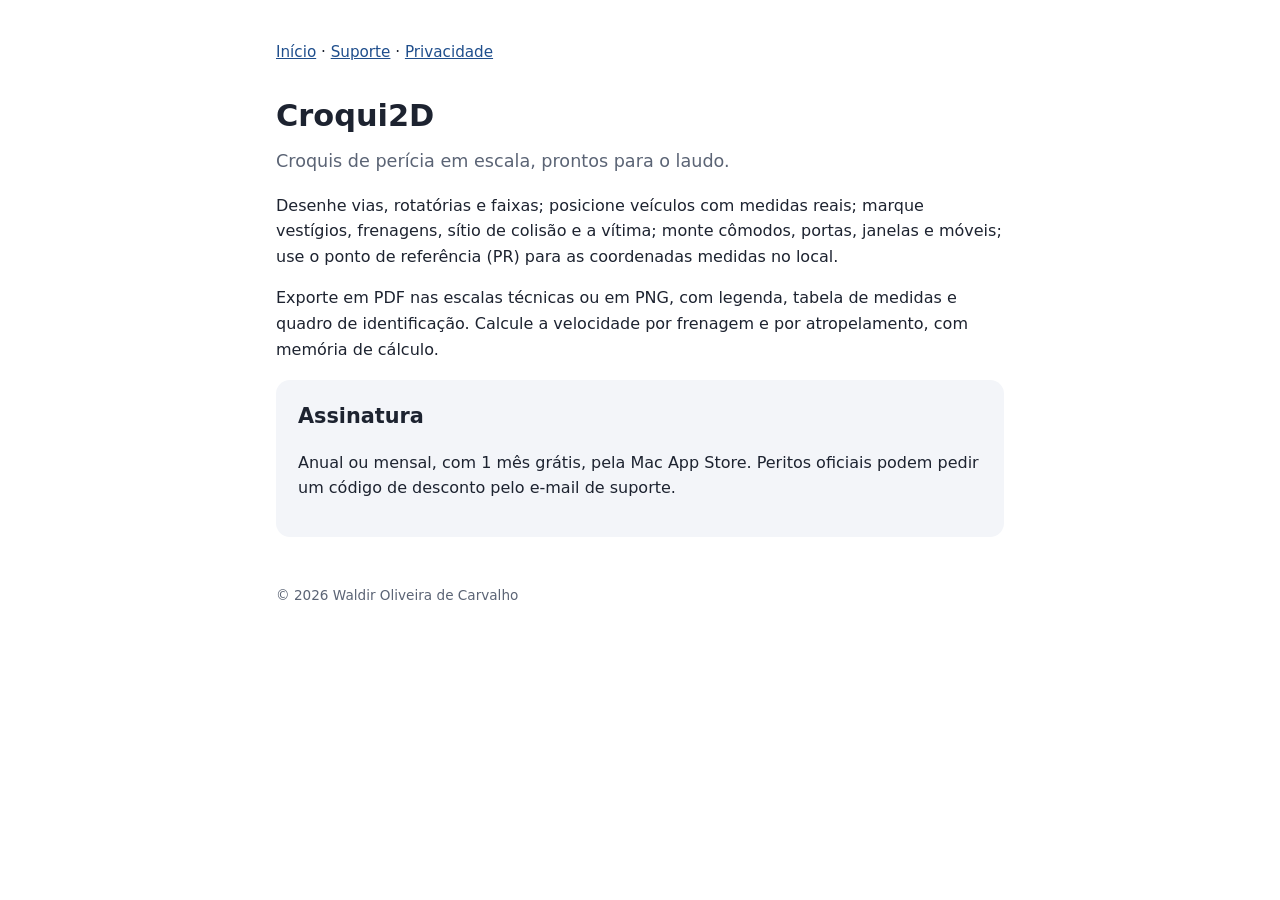
==== croqui2d/index.html @ a42ab718 "Site: página de desenvolvedor e Croqui2D (suporte e privacidade)" ====
<!doctype html>
<html lang="pt-BR">
<head>
<meta charset="utf-8">
<meta name="viewport" content="width=device-width, initial-scale=1">
<title>Croqui2D – Croquis de perícia para Mac</title>
<link rel="stylesheet" href="../estilo.css">
</head>
<body>
<main>
  <nav><a href="../">Início</a> · <a href="suporte.html">Suporte</a> · <a href="privacidade.html">Privacidade</a></nav>
  <h1>Croqui2D</h1>
  <p class="lead">Croquis de perícia em escala, prontos para o laudo.</p>

  <p>Desenhe vias, rotatórias e faixas; posicione veículos com medidas reais; marque
  vestígios, frenagens, sítio de colisão e a vítima; monte cômodos, portas, janelas e
  móveis; use o ponto de referência (PR) para as coordenadas medidas no local.</p>
  <p>Exporte em PDF nas escalas técnicas ou em PNG, com legenda, tabela de medidas e
  quadro de identificação. Calcule a velocidade por frenagem e por atropelamento, com
  memória de cálculo.</p>

  <div class="card">
    <h2>Assinatura</h2>
    <p>Anual ou mensal, com 1 mês grátis, pela Mac App Store. Peritos oficiais podem
    pedir um código de desconto pelo e-mail de suporte.</p>
  </div>

  <footer>© 2026 Waldir Oliveira de Carvalho</footer>
</main>
</body>
</html>
---- estilo.css ----
:root { --fg: #1d2330; --muted: #5b6475; --bg: #ffffff; --card: #f3f5f9; --accent: #1f4e8c; }
@media (prefers-color-scheme: dark) {
  :root { --fg: #e8ebf2; --muted: #a3abbb; --bg: #12161f; --card: #1c2230; --accent: #7fb0ff; }
}
* { box-sizing: border-box; }
body { margin: 0; font-family: -apple-system, system-ui, "Segoe UI", sans-serif; background: var(--bg); color: var(--fg); line-height: 1.6; }
main { max-width: 760px; margin: 0 auto; padding: 40px 16px 64px; }
header a, nav a, a { color: var(--accent); }
nav { font-size: .95em; margin-bottom: 28px; }
h1 { font-size: 1.9em; margin: 0 0 6px; }
h2 { margin-top: 32px; }
.lead { color: var(--muted); font-size: 1.1em; margin-top: 0; }
.card { background: var(--card); border-radius: 14px; padding: 20px 22px; margin: 18px 0; }
.card h2 { margin: 0 0 6px; font-size: 1.3em; }
footer { color: var(--muted); font-size: .85em; margin-top: 48px; }
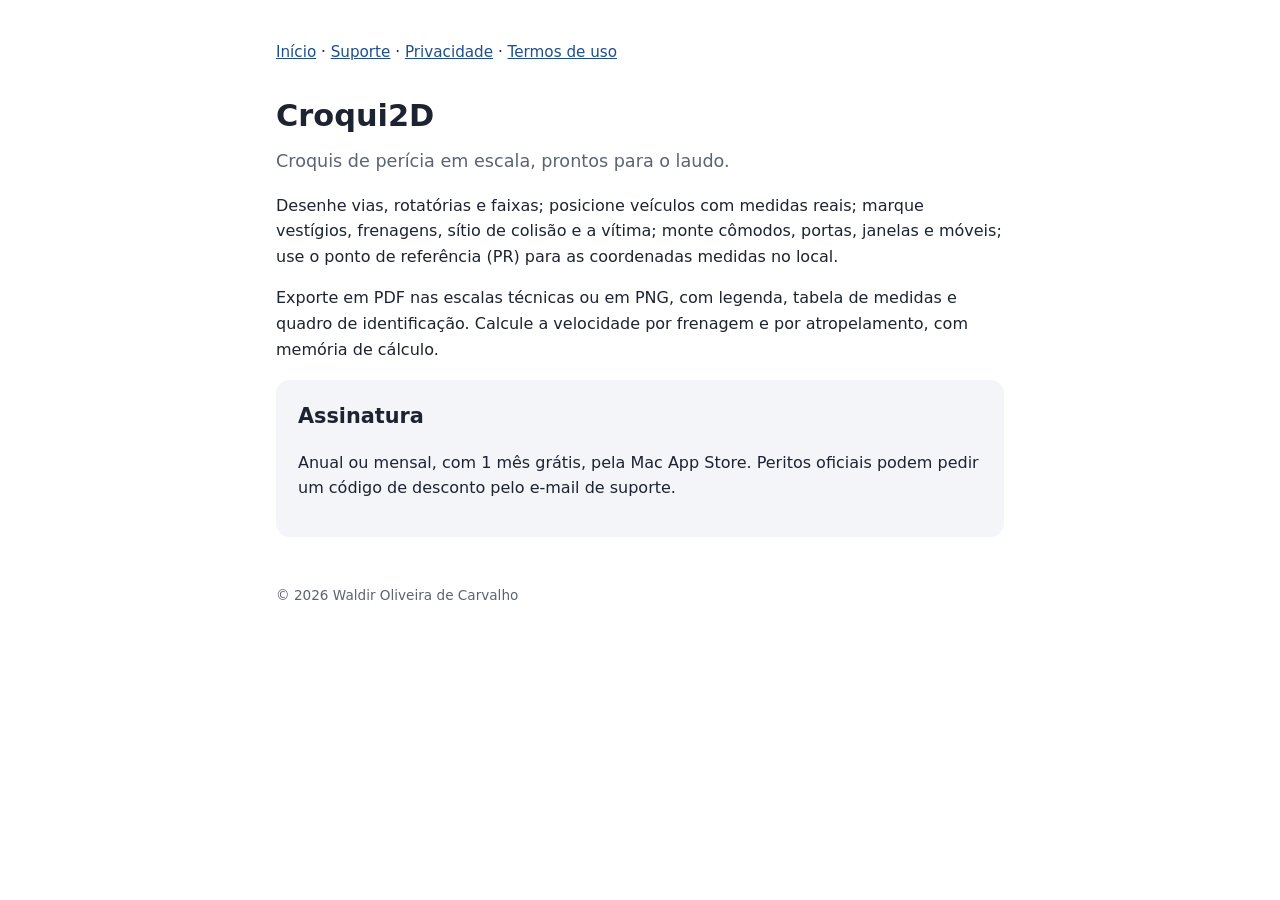
==== commit c9635a62: "Croqui2D: termos de uso Co-Authored-By: Claude Opus 5.5 <noreply@anthropic.com>" ====
--- a/croqui2d/index.html
+++ b/croqui2d/index.html
@@ -8,7 +8,7 @@
 </head>
 <body>
 <main>
-  <nav><a href="../">Início</a> · <a href="suporte.html">Suporte</a> · <a href="privacidade.html">Privacidade</a></nav>
+  <nav><a href="../">Início</a> · <a href="suporte.html">Suporte</a> · <a href="privacidade.html">Privacidade</a> · <a href="termos.html">Termos de uso</a></nav>
   <h1>Croqui2D</h1>
   <p class="lead">Croquis de perícia em escala, prontos para o laudo.</p>
 
